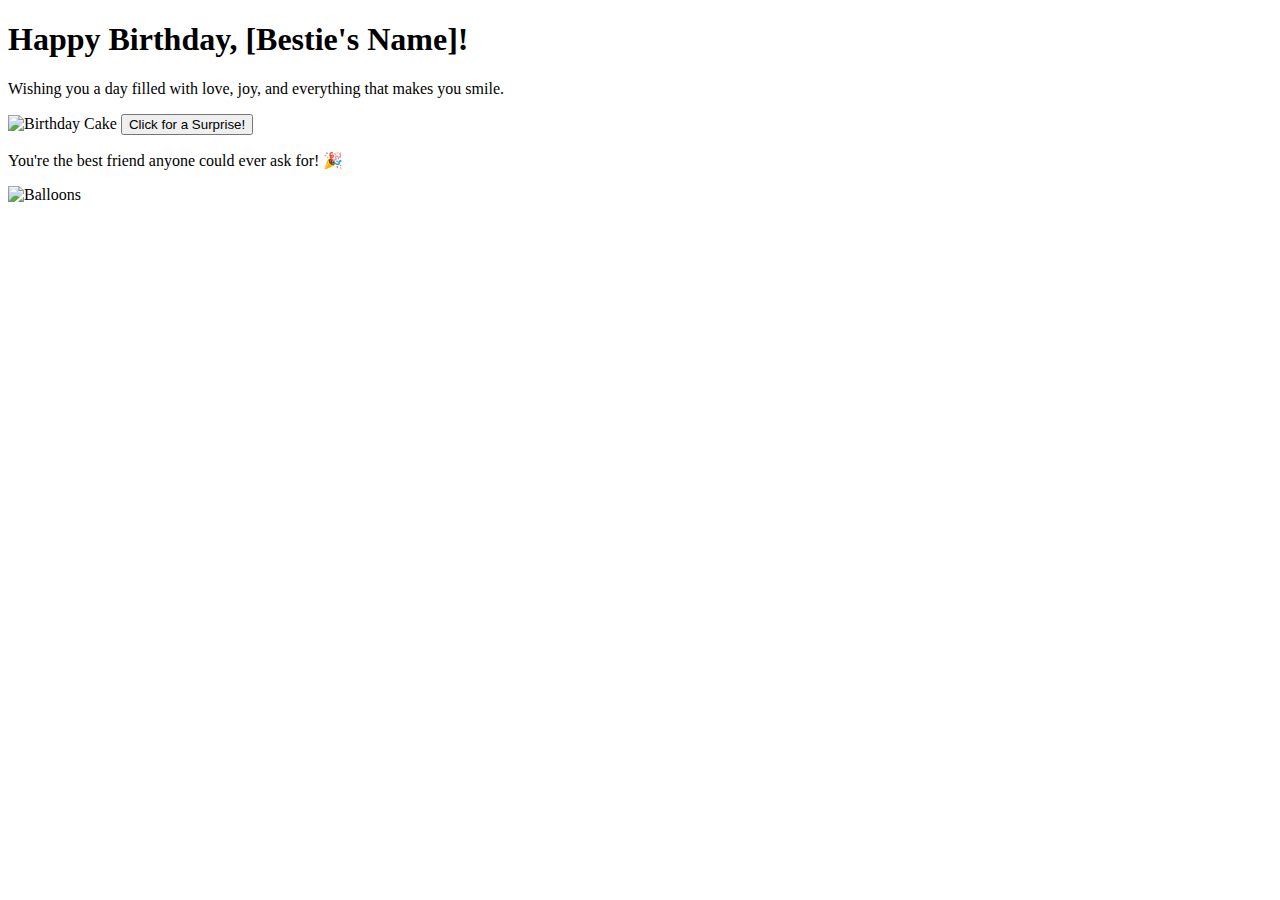
==== index.html @ ea0c1e03 "Create index.html" ====
<!DOCTYPE html>
<html lang="en">
<head>
    <meta charset="UTF-8">
    <meta name="viewport" content="width=device-width, initial-scale=1.0">
    <title>Happy Birthday Bestie!</title>
    <link rel="stylesheet" href="styles.css">
</head>
<body>
    <div class="container">
        <h1>Happy Birthday, [Bestie's Name]!</h1>
        <p class="message">Wishing you a day filled with love, joy, and everything that makes you smile.</p>
        <img src="cake.jpg" alt="Birthday Cake" class="cake-image">
        <button onclick="showSurprise()">Click for a Surprise!</button>
        <div id="surprise" class="hidden">
            <p class="surprise-text">You're the best friend anyone could ever ask for! 🎉</p>
            <img src="balloons.jpg" alt="Balloons" class="balloons-image">
        </div>
    </div>

    <script src="script.js"></script>
</body>
</html>
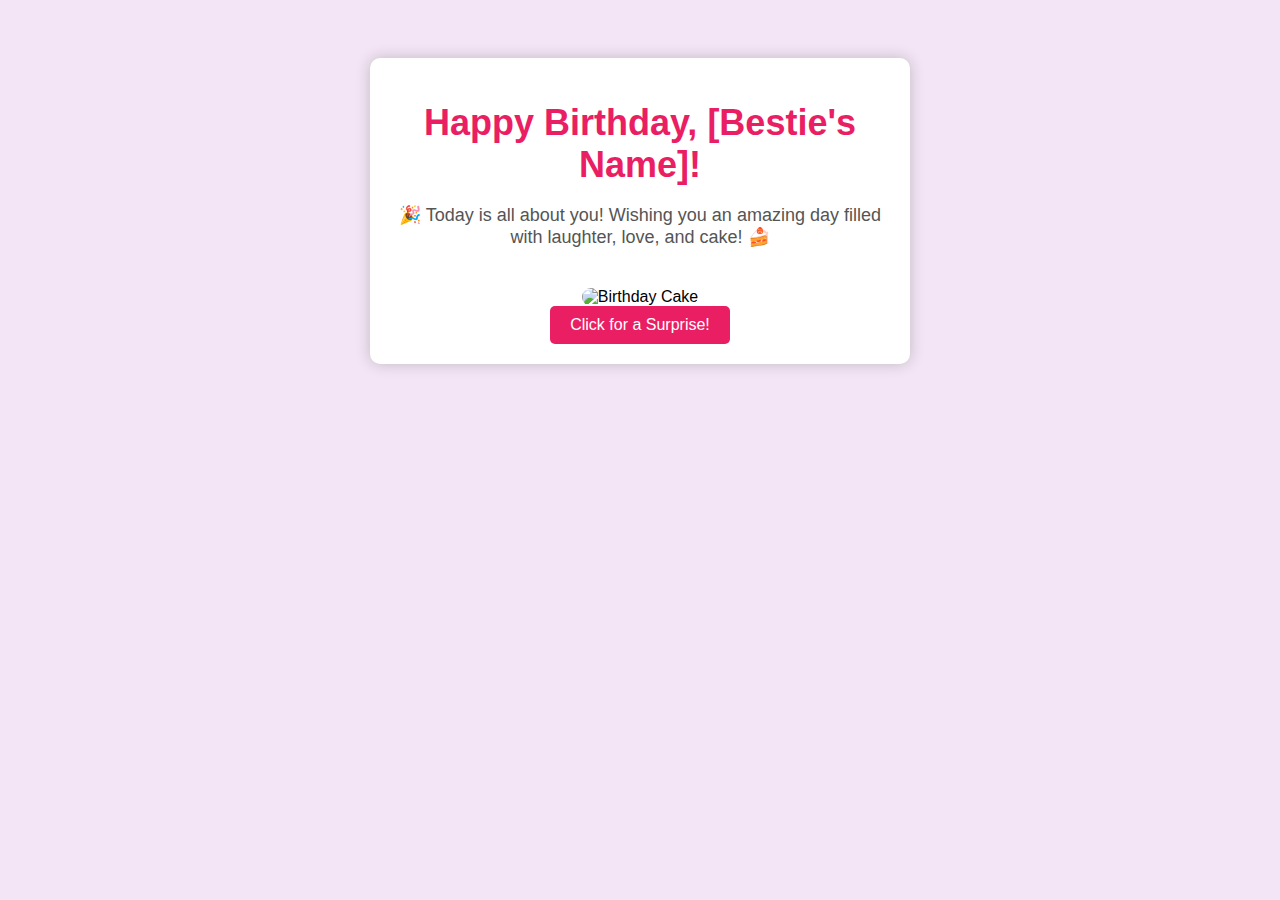
==== commit 8bc8f9ef: "Update index.html" ====
--- a/index.html
+++ b/index.html
@@ -3,17 +3,20 @@
 <head>
     <meta charset="UTF-8">
     <meta name="viewport" content="width=device-width, initial-scale=1.0">
-    <title>Happy Birthday Bestie!</title>
+    <title>Happy Birthday, [Bestie's Name]!</title>
+    <link href="https://fonts.googleapis.com/css2?family=Pacifico&family=Poppins:wght@300;400&display=swap" rel="stylesheet">
     <link rel="stylesheet" href="styles.css">
 </head>
 <body>
     <div class="container">
         <h1>Happy Birthday, [Bestie's Name]!</h1>
-        <p class="message">Wishing you a day filled with love, joy, and everything that makes you smile.</p>
-        <img src="cake.jpg" alt="Birthday Cake" class="cake-image">
+        <p class="message">🎉 Today is all about you! Wishing you an amazing day filled with laughter, love, and cake! 🍰</p>
+        <div class="cake-container">
+            <img src="cake.jpg" alt="Birthday Cake" class="cake-image">
+        </div>
         <button onclick="showSurprise()">Click for a Surprise!</button>
         <div id="surprise" class="hidden">
-            <p class="surprise-text">You're the best friend anyone could ever ask for! 🎉</p>
+            <p class="surprise-text">You're the brightest star in my sky! ✨</p>
             <img src="balloons.jpg" alt="Balloons" class="balloons-image">
         </div>
     </div>
--- a/styles.css
+++ b/styles.css
@@ -0,0 +1,58 @@
+body {
+    background-color: #f3e5f5;
+    font-family: 'Arial', sans-serif;
+    text-align: center;
+    padding: 50px;
+}
+
+.container {
+    background-color: #ffffff;
+    padding: 20px;
+    border-radius: 10px;
+    box-shadow: 0 0 15px rgba(0, 0, 0, 0.2);
+    max-width: 500px;
+    margin: 0 auto;
+}
+
+h1 {
+    color: #e91e63;
+    font-size: 36px;
+    margin-bottom: 10px;
+}
+
+.message {
+    color: #555;
+    font-size: 18px;
+    margin-bottom: 20px;
+}
+
+.cake-image, .balloons-image {
+    width: 100%;
+    height: auto;
+    border-radius: 10px;
+    margin-top: 20px;
+}
+
+button {
+    background-color: #e91e63;
+    color: white;
+    padding: 10px 20px;
+    border: none;
+    border-radius: 5px;
+    font-size: 16px;
+    cursor: pointer;
+}
+
+button:hover {
+    background-color: #d81b60;
+}
+
+.hidden {
+    display: none;
+}
+
+.surprise-text {
+    color: #ff5722;
+    font-size: 24px;
+    margin-top: 20px;
+}
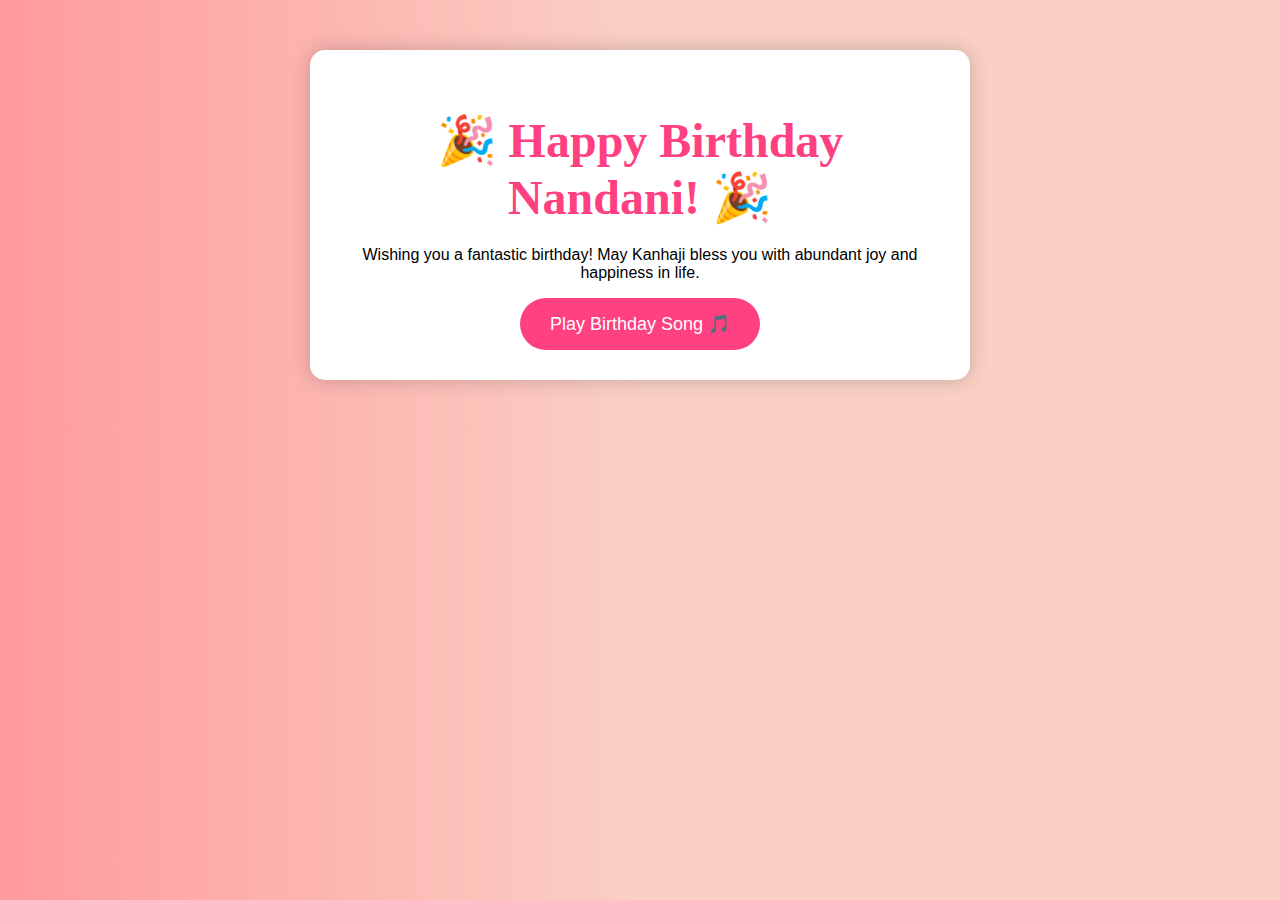
==== commit 807308d1: "Update index.html" ====
--- a/index.html
+++ b/index.html
@@ -3,24 +3,28 @@
 <head>
     <meta charset="UTF-8">
     <meta name="viewport" content="width=device-width, initial-scale=1.0">
-    <title>Happy Birthday, [Bestie's Name]!</title>
-    <link href="https://fonts.googleapis.com/css2?family=Pacifico&family=Poppins:wght@300;400&display=swap" rel="stylesheet">
+    <title>Happy Birthday Nandani!</title>
     <link rel="stylesheet" href="styles.css">
 </head>
 <body>
     <div class="container">
-        <h1>Happy Birthday, [Bestie's Name]!</h1>
-        <p class="message">🎉 Today is all about you! Wishing you an amazing day filled with laughter, love, and cake! 🍰</p>
-        <div class="cake-container">
-            <img src="cake.jpg" alt="Birthday Cake" class="cake-image">
-        </div>
-        <button onclick="showSurprise()">Click for a Surprise!</button>
-        <div id="surprise" class="hidden">
-            <p class="surprise-text">You're the brightest star in my sky! ✨</p>
-            <img src="balloons.jpg" alt="Balloons" class="balloons-image">
-        </div>
+        <h1 class="birthday-text">🎉 Happy Birthday Nandani! 🎉</h1>
+        <p class="sub-text">Wishing you a fantastic birthday! May Kanhaji bless you with abundant joy and happiness in life.</p>
+        <button id="playSongButton" onclick="playSong(); triggerConfetti()">Play Birthday Song 🎵</button>
     </div>
-
+    <div id="confetti-container"></div>
+    <div id="interactive-container"></div> <!-- Container for stars and balloons -->
+    <audio id="birthdaySong" src=""></audio>
+    <audio id="popSound" src="https://www.soundjay.com/button/beep-07.wav"></audio> <!-- Pop sound effect -->
+    <div class="balloons">
+        <!-- Balloons for animation -->
+        <div class="balloon"></div>
+        <div class="balloon"></div>
+        <div class="balloon"></div>
+        <div class="balloon"></div>
+        <div class="balloon"></div>
+        <div class="balloon"></div>
+    </div>
     <script src="script.js"></script>
 </body>
 </html>
--- a/styles.css
+++ b/styles.css
@@ -1,50 +1,60 @@
 body {
-    background-color: #f3e5f5;
-    font-family: 'Arial', sans-serif;
+    background: linear-gradient(to right, #ff9a9e, #fad0c4, #fad0c4);
+    font-family: 'Poppins', sans-serif;
     text-align: center;
     padding: 50px;
+    margin: 0;
+    overflow-x: hidden;
 }
 
 .container {
     background-color: #ffffff;
-    padding: 20px;
-    border-radius: 10px;
-    box-shadow: 0 0 15px rgba(0, 0, 0, 0.2);
-    max-width: 500px;
+    padding: 30px;
+    border-radius: 15px;
+    box-shadow: 0 0 20px rgba(0, 0, 0, 0.2);
+    max-width: 600px;
     margin: 0 auto;
+    position: relative;
 }
 
 h1 {
-    color: #e91e63;
-    font-size: 36px;
-    margin-bottom: 10px;
+    font-family: 'Pacifico', cursive;
+    color: #ff4081;
+    font-size: 48px;
+    margin-bottom: 20px;
 }
 
 .message {
     color: #555;
-    font-size: 18px;
-    margin-bottom: 20px;
+    font-size: 20px;
+    margin-bottom: 30px;
+}
+
+.cake-container {
+    position: relative;
+    margin-bottom: 30px;
 }
 
 .cake-image, .balloons-image {
     width: 100%;
     height: auto;
-    border-radius: 10px;
-    margin-top: 20px;
+    border-radius: 15px;
+    animation: float 6s ease-in-out infinite;
 }
 
 button {
-    background-color: #e91e63;
+    background-color: #ff4081;
     color: white;
-    padding: 10px 20px;
+    padding: 15px 30px;
     border: none;
-    border-radius: 5px;
-    font-size: 16px;
+    border-radius: 50px;
+    font-size: 18px;
     cursor: pointer;
+    transition: transform 0.3s ease;
 }
 
 button:hover {
-    background-color: #d81b60;
+    transform: scale(1.1);
 }
 
 .hidden {
@@ -53,6 +63,27 @@
 
 .surprise-text {
     color: #ff5722;
-    font-size: 24px;
+    font-size: 26px;
     margin-top: 20px;
 }
+
+@keyframes float {
+    0% { transform: translateY(0); }
+    50% { transform: translateY(-20px); }
+    100% { transform: translateY(0); }
+}
+
+/* Confetti */
+body::after {
+    content: '';
+    position: absolute;
+    width: 100%;
+    height: 100%;
+    top: 0;
+    left: 0;
+    background-image: url('confetti.gif');
+    background-size: cover;
+    opacity: 0.3;
+    pointer-events: none;
+    z-index: -1;
+}
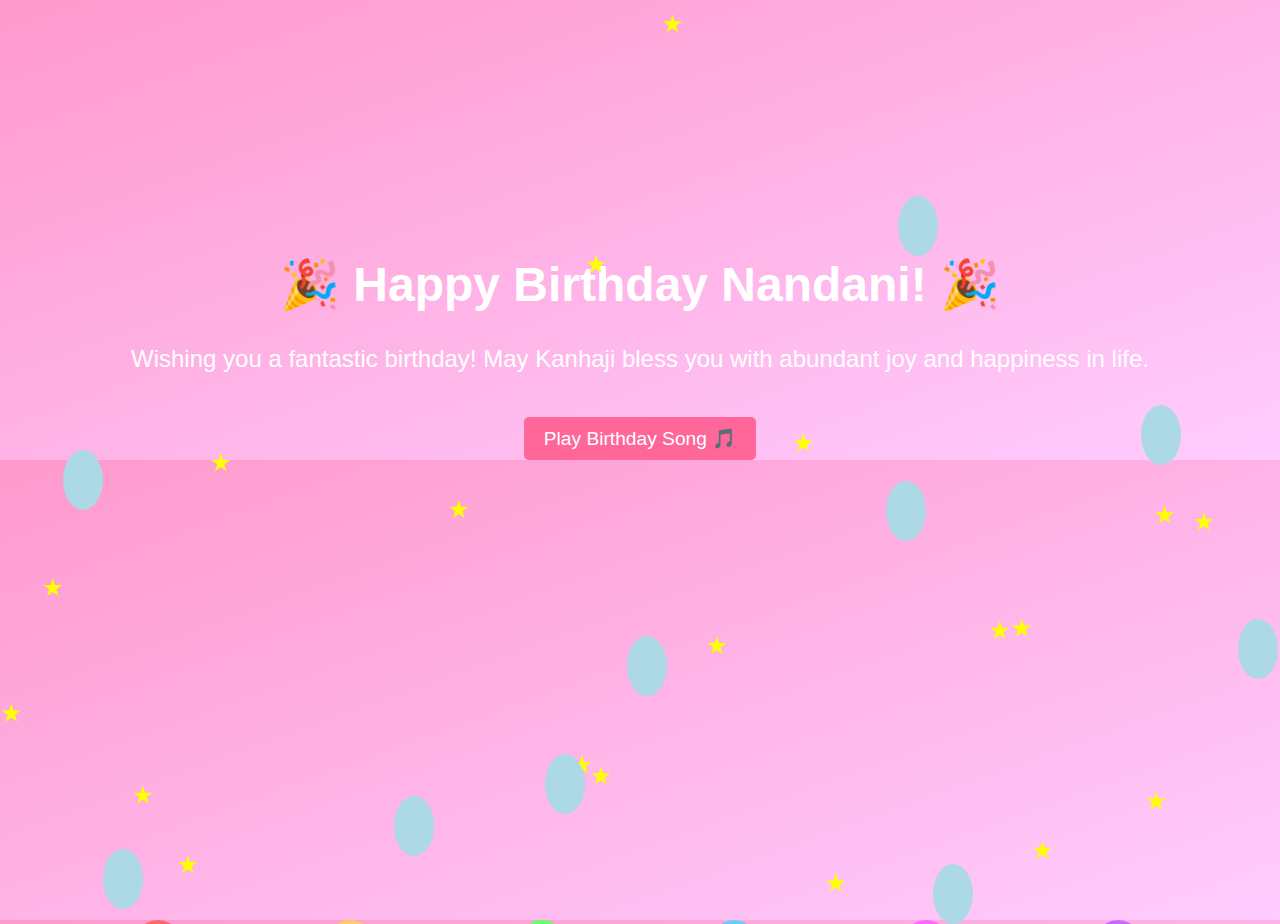
==== commit 9b6d6b5b: "Update index.html" ====
--- a/index.html
+++ b/index.html
@@ -14,7 +14,7 @@
     </div>
     <div id="confetti-container"></div>
     <div id="interactive-container"></div> <!-- Container for stars and balloons -->
-    <audio id="birthdaySong" src=""></audio>
+    <audio id="birthdaySong" src="birthday nandini-audio.mp3"></audio>
     <audio id="popSound" src="https://www.soundjay.com/button/beep-07.wav"></audio> <!-- Pop sound effect -->
     <div class="balloons">
         <!-- Balloons for animation -->
--- a/styles.css
+++ b/styles.css
@@ -1,89 +1,133 @@
+/* styles.css */
 body {
-    background: linear-gradient(to right, #ff9a9e, #fad0c4, #fad0c4);
-    font-family: 'Poppins', sans-serif;
-    text-align: center;
-    padding: 50px;
     margin: 0;
-    overflow-x: hidden;
+    padding: 0;
+    font-family: 'Arial', sans-serif;
+    background: linear-gradient(to bottom right, #ff99cc, #ffccff);
+    overflow: hidden;
 }
 
 .container {
-    background-color: #ffffff;
-    padding: 30px;
-    border-radius: 15px;
-    box-shadow: 0 0 20px rgba(0, 0, 0, 0.2);
-    max-width: 600px;
-    margin: 0 auto;
-    position: relative;
+    text-align: center;
+    margin-top: 20%;
+    color: #fff;
 }
 
-h1 {
-    font-family: 'Pacifico', cursive;
-    color: #ff4081;
-    font-size: 48px;
-    margin-bottom: 20px;
+.birthday-text {
+    font-size: 3em;
+    animation: fadeIn 2s ease-out;
 }
 
-.message {
-    color: #555;
-    font-size: 20px;
-    margin-bottom: 30px;
-}
-
-.cake-container {
-    position: relative;
-    margin-bottom: 30px;
-}
-
-.cake-image, .balloons-image {
-    width: 100%;
-    height: auto;
-    border-radius: 15px;
-    animation: float 6s ease-in-out infinite;
+.sub-text {
+    font-size: 1.5em;
+    margin-top: 10px;
+    animation: fadeIn 3s ease-out;
 }
 
 button {
-    background-color: #ff4081;
-    color: white;
-    padding: 15px 30px;
+    margin-top: 20px;
+    padding: 10px 20px;
+    font-size: 1.2em;
+    background-color: #ff6699;
+    color: #fff;
     border: none;
-    border-radius: 50px;
-    font-size: 18px;
+    border-radius: 5px;
     cursor: pointer;
-    transition: transform 0.3s ease;
+    animation: fadeIn 4s ease-out;
 }
 
 button:hover {
-    transform: scale(1.1);
+    background-color: #ff3366;
 }
 
-.hidden {
-    display: none;
+.balloons {
+    position: fixed;
+    bottom: 0;
+    left: 50%;
+    transform: translateX(-50%);
+    display: flex;
+    justify-content: space-around;
+    width: 100%;
+    height: 100vh;
+    pointer-events: none;
 }
 
-.surprise-text {
-    color: #ff5722;
-    font-size: 26px;
-    margin-top: 20px;
+.balloon {
+    width: 60px;
+    height: 80px;
+    background: #ff6666;
+    border-radius: 50%;
+    position: absolute;
+    bottom: -100px;
+    animation: float 6s ease-in-out infinite;
+    animation-delay: calc(-1s * var(--i));
 }
 
-@keyframes float {
-    0% { transform: translateY(0); }
-    50% { transform: translateY(-20px); }
-    100% { transform: translateY(0); }
+.balloon::before {
+    content: '';
+    position: absolute;
+    bottom: -10px;
+    left: 50%;
+    width: 2px;
+    height: 20px;
+    background: #fff;
 }
 
-/* Confetti */
-body::after {
-    content: '';
+.balloon:nth-child(1) { background: #ff6666; left: 10%; --i: 1; }
+.balloon:nth-child(2) { background: #ffcc66; left: 25%; --i: 2; }
+.balloon:nth-child(3) { background: #66ff66; left: 40%; --i: 3; }
+.balloon:nth-child(4) { background: #66ccff; left: 55%; --i: 4; }
+.balloon:nth-child(5) { background: #ff66ff; left: 70%; --i: 5; }
+.balloon:nth-child(6) { background: #cc66ff; left: 85%; --i: 6; }
+
+@keyframes float {
+    0% {
+        transform: translateY(0);
+        opacity: 1;
+    }
+    50% {
+        transform: translateY(-300px);
+        opacity: 0.7;
+    }
+    100% {
+        transform: translateY(-600px);
+        opacity: 0;
+    }
+}
+
+@keyframes fadeIn {
+    from {
+        opacity: 0;
+    }
+    to {
+        opacity: 1;
+    }
+}
+/* styles.css */
+/* Additional styles for stars and popping effect */
+.star, .clickable-balloon {
     position: absolute;
-    width: 100%;
-    height: 100%;
-    top: 0;
-    left: 0;
-    background-image: url('confetti.gif');
-    background-size: cover;
-    opacity: 0.3;
-    pointer-events: none;
-    z-index: -1;
+    cursor: pointer;
+    transition: transform 0.2s ease-out;
 }
+
+.star {
+    width: 20px;
+    height: 20px;
+    background-color: yellow;
+    clip-path: polygon(50% 0%, 61% 35%, 98% 35%, 68% 57%, 79% 91%, 50% 70%, 21% 91%, 32% 57%, 2% 35%, 39% 35%);
+}
+
+.clickable-balloon {
+    width: 40px;
+    height: 60px;
+    background-color: lightblue;
+    border-radius: 50%;
+}
+
+/* Pop effect */
+.pop {
+    transform: scale(0);
+    opacity: 0;
+}
+
